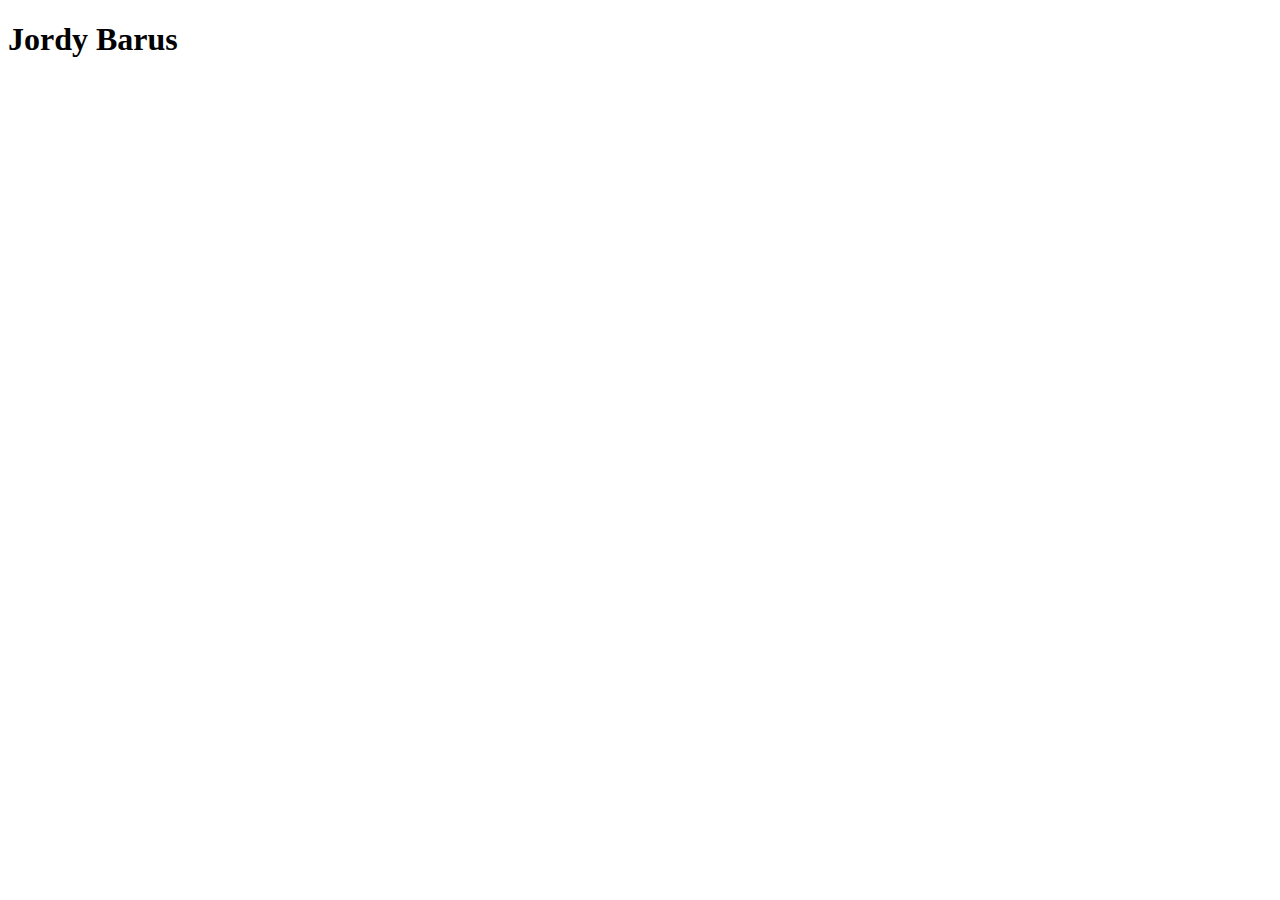
==== index.html @ 9f773d2d "first commit" ====
<!DOCTYPE html>
<html lang="en">
<head>
    <meta charset="UTF-8">
    <meta name="viewport" content="width=device-width, initial-scale=1.0">
    <title>Jordy Barus Website</title>
</head>
<body>
    <h1>Jordy Barus</h1>
</body>
</html>
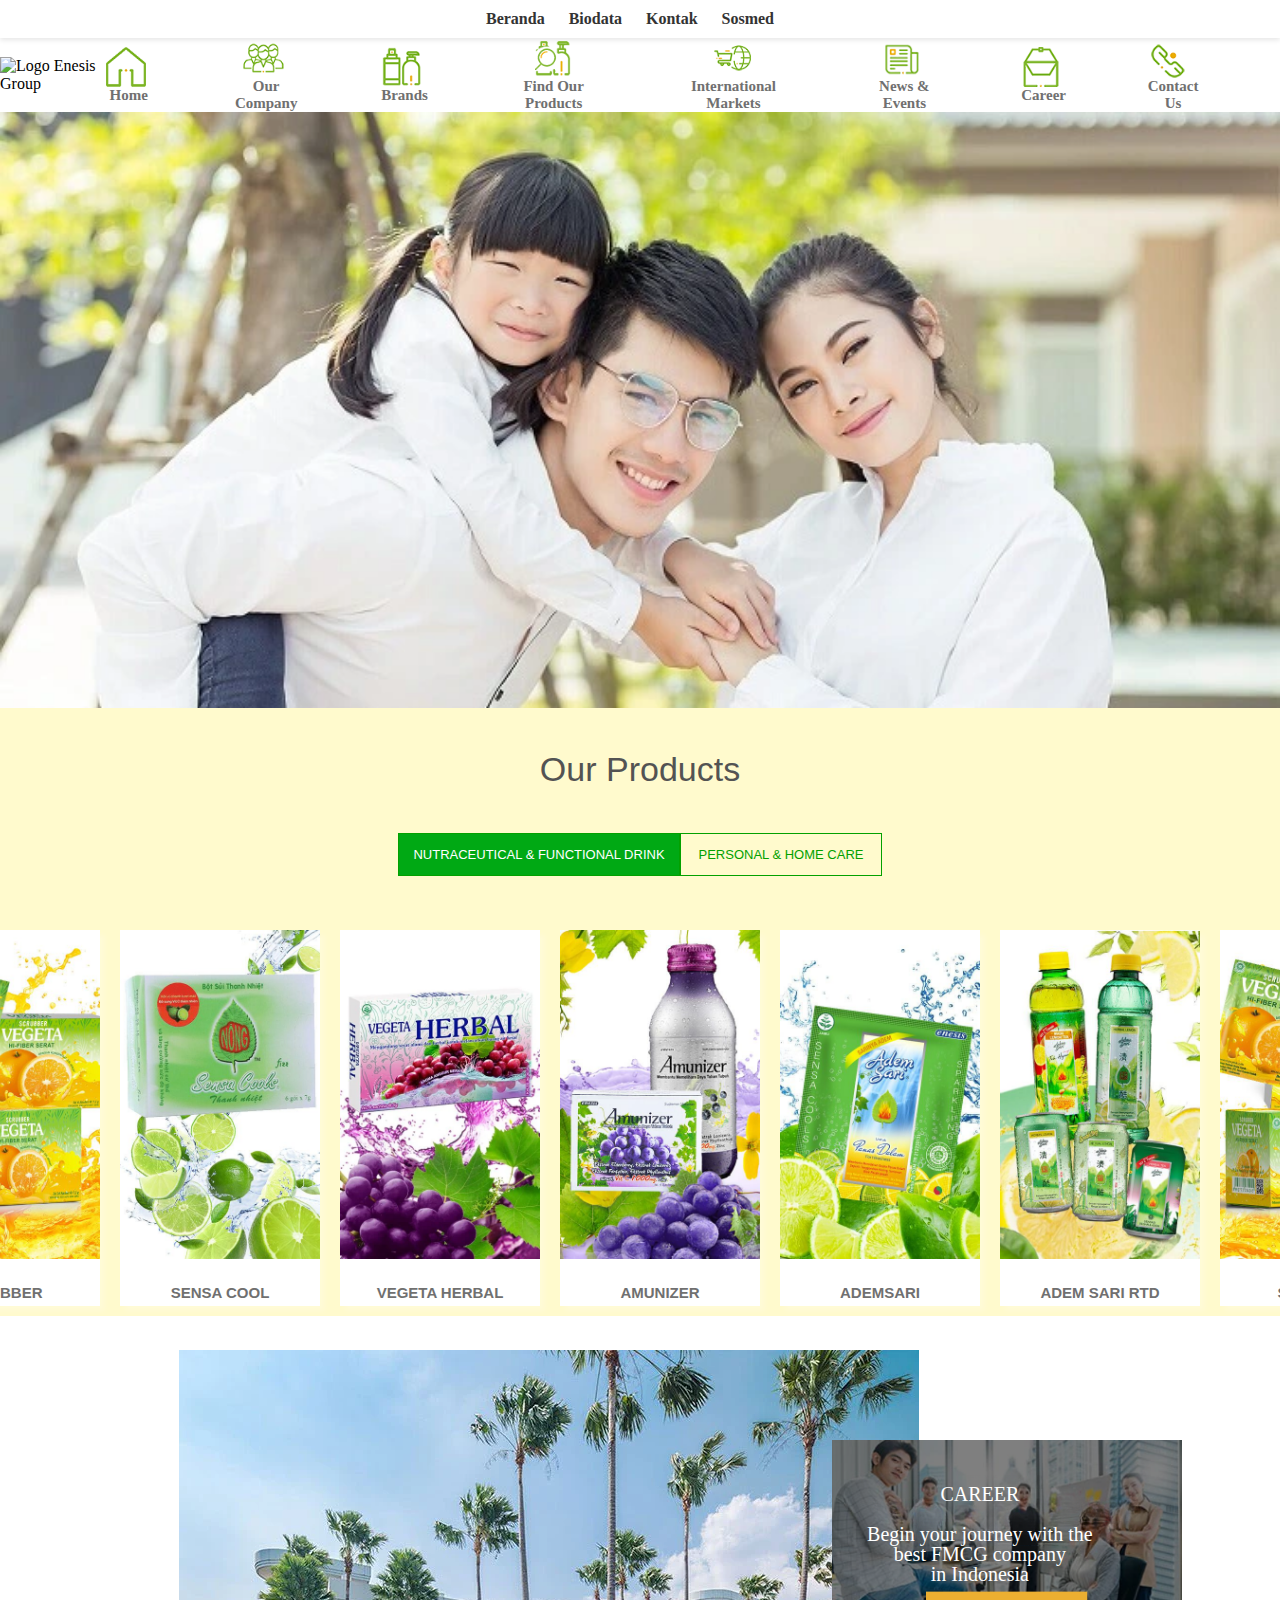
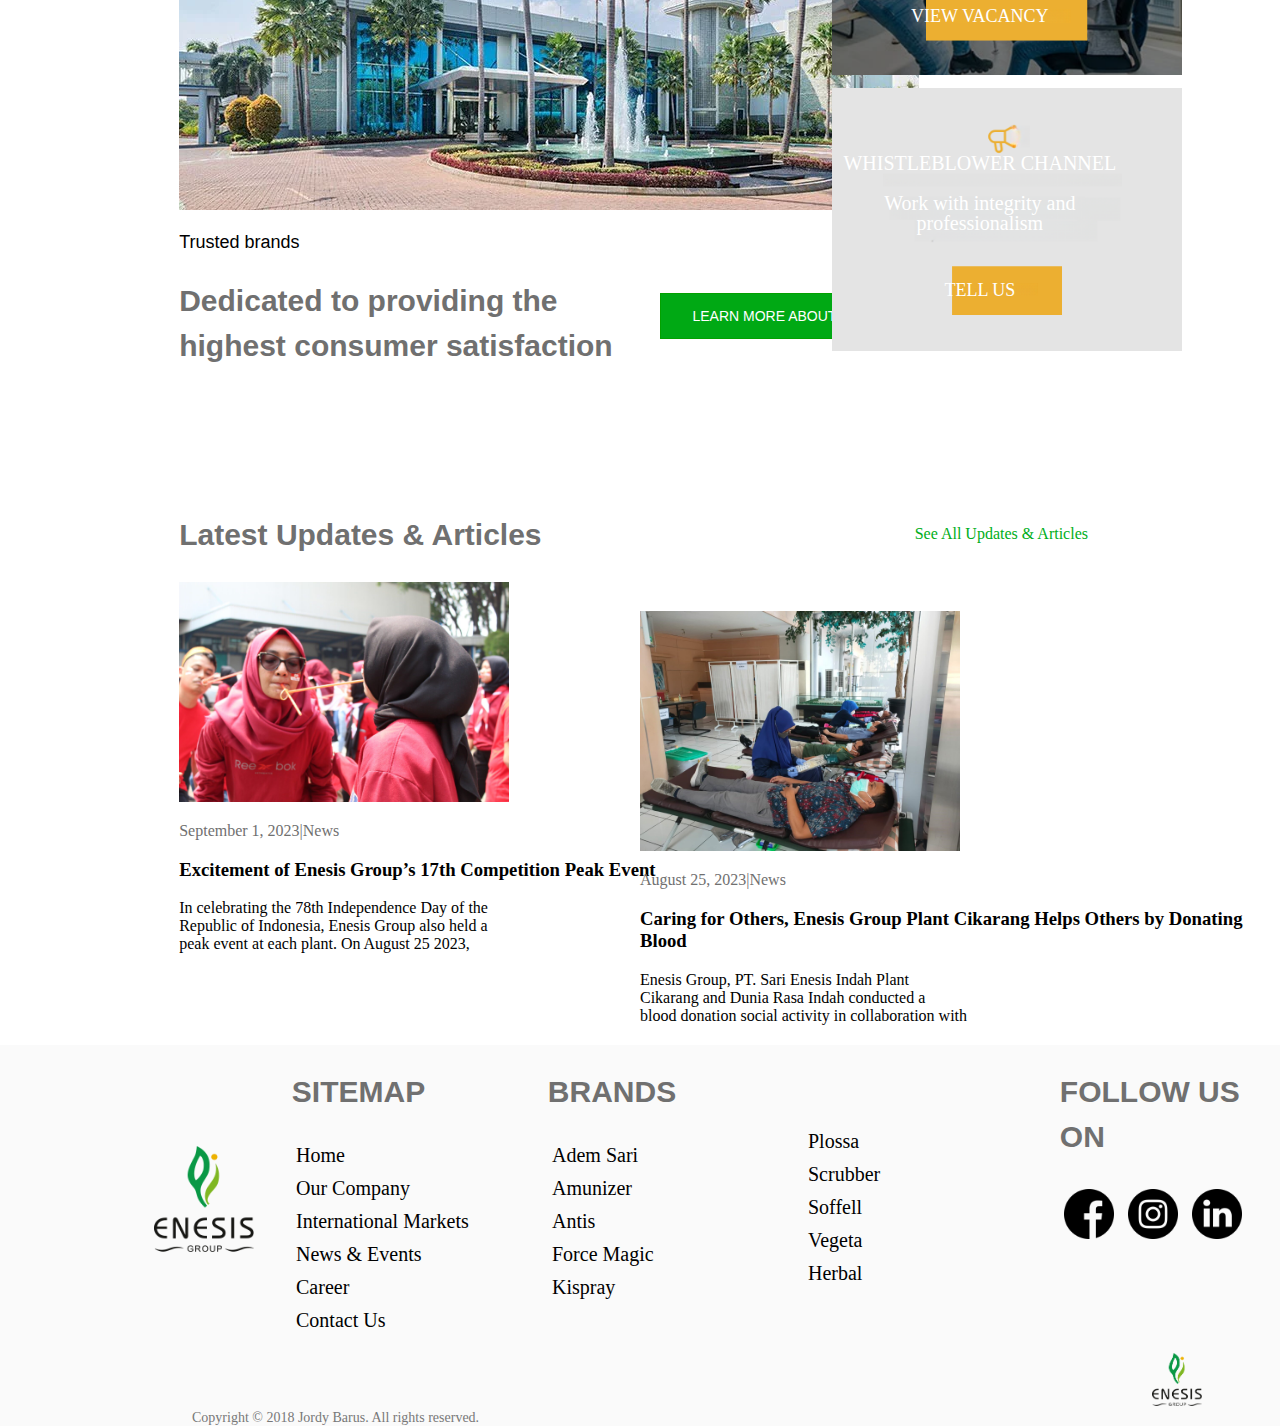
==== commit 163d0fad: "initial commit" ====
--- a/index.html
+++ b/index.html
@@ -1,11 +1,238 @@
 <!DOCTYPE html>
 <html lang="en">
+
 <head>
     <meta charset="UTF-8">
     <meta name="viewport" content="width=device-width, initial-scale=1.0">
-    <title>Jordy Barus Website</title>
+    <link rel="stylesheet" type="text/css" href="style.css">
+    <title>Enesis Group</title>
 </head>
+
+<header>
+    <nav class="navb">
+        <ul>
+            <li><a href="index.html">Beranda</a></li>
+            <li><a href="Biodata.html">Biodata</a></li>
+            <li><a href="Contact_us.html">Kontak</a></li>
+            <li><a href="Sosmed.html">Sosmed</a></li>
+        </ul>
+    </nav>
+</header>
+
 <body>
-    <h1>Jordy Barus</h1>
+
+    <header>
+        <nav class="nav">
+            <a class="nvk">
+                <img src="https://enesis.com/wp-content/themes/enesis/images/logo.svg" alt="Logo Enesis Group"
+                    width="200" height="150">
+            </a>
+            <ul class="navbar">
+                <li>
+                    <img src="Bahan/home.png" alt="Home">
+                    <span>Home</span>
+                </li>
+                <li>
+                    <img src="Bahan/company-1-1.gif" alt="Company">
+                    <span>Our Company</span>
+                </li>
+                <li>
+                    <img src="Bahan/product.gif" alt="Products">
+                    <span>Brands</span>
+                </li>
+                <li>
+                    <img src="Bahan/Find-Our-Product-1.gif" alt="Find">
+                    <span>Find Our Products</span>
+                </li>
+                <li>
+                    <img src="Bahan/international-market-1.gif" alt="Markets">
+                    <span>International Markets</span>
+                </li>
+                <li class="news-event">
+                    <img src="Bahan/paper_icon.jpg" alt="News">
+                    <span>News & Events</span>
+                </li>
+                <li>
+                    <img src="Bahan/career-2.gif" alt="Career">
+                    <span>Career</span>
+                </li>
+                <li>
+                    <img src="Bahan/contact-1.gif" alt="Contact">
+                    <span>Contact Us</span>
+                </li>
+            </ul>
+        </nav>
+    </header>
+
+    <div class="image-list">
+
+        <div class="content">
+            <img src="Bahan/banner_slider_img1.webp" alt="slide1" class="img-full-width">
+        </div>
+
+        <div>
+            <P>Our Products</P>
+
+            <div class="container">
+                <div class="column1">
+                    <p>NUTRACEUTICAL & FUNCTIONAL DRINK</p>
+                </div>
+                <div class="column2">
+                    <p>PERSONAL & HOME CARE</p>
+                </div>
+            </div>
+
+        </div>
+        <ul>
+            <li class="image-item">
+                <img src="Bahan/scrubber-3.jpg" alt="Scrubber" class="item-image">
+                <span class="item-text">SCRUBBER</span>
+            </li>
+            <li class="image-item">
+                <img src="Bahan/sensacool-1.jpg" alt="Sensacool" class="item-image">
+                <span class="item-text">SENSA COOL</span>
+            </li>
+            <li class="image-item">
+                <img src="Bahan/06-Vegeta-Herbal-2-1.webp" alt="Vegeta" class="item-image">
+                <span class="item-text">VEGETA HERBAL</span>
+            </li>
+            <li class="image-item">
+                <img src="Bahan/amunizer-1.jpg" alt="Amunizer" class="item-image">
+                <span class="item-text">AMUNIZER</span>
+            </li>
+            <li class="image-item">
+                <img src="Bahan/ademsari-1.jpg" alt="Ademsari" class="item-image">
+                <span class="item-text">ADEMSARI</span>
+            </li>
+            <li class="image-item">
+                <img src="Bahan/ademsarichinku-1.jpg" alt="Ademsarirtd" class="item-image">
+                <span class="item-text">ADEM SARI RTD</span>
+            </li>
+            <li class="image-item">
+                <img src="Bahan/scrubber-3.jpg" alt="Scrubber" class="item-image">
+                <span class="item-text">SCRUBBER</span>
+            </li>
+        </ul>
+    </div>
+
+    <div class="enesis">
+        <img src="Bahan/enesis.webp" alt="enesis" class="enesis1">
+        <p>Trusted brands</p>
+    </div>
+
+
+    <h2>Dedicated to providing the <br>highest consumer satisfaction</h2>
+    <div class="column3">
+        <p>LEARN MORE ABOUT US</p>
+    </div>
+
+    <div class="iklan1">
+        <img src="Bahan/iklan1_clipdrop-remove-text.png" alt="iklan" class="iklan1-img">
+        <div class="teks-di-gambar">CAREER<br><br>Begin your journey with the<br>best FMCG company<br> in Indonesia
+        </div>
+        <div class="teks-di-gambarr1">VIEW VACANCY</div>
+    </div>
+
+    <div class="iklan2">
+        <img src="Bahan/iklan2_clipdrop-remove-text.png" alt="iklan" class="iklan2-img">
+        <div class="teks-di-gambar">WHISTLEBLOWER CHANNEL<br><br>Work with integrity and<br>professionalism</div>
+        <div class="teks-di-gambarr2">TELL US</div>
+    </div>
+
+    <br><br>
+    <div class="latest">
+        <h2>Latest Updates & Articles</h2>
+        <a class="see-all">See All Updates & Articles</a>
+    </div>
+    </div>
+
+
+    <div class="Berita1">
+        <img src="Bahan/IMG_8330-1536x1024.jpg" alt="berita1" class="berita1">
+        <p>
+            September 1, 2023|News<br>
+        <h3>Excitement of Enesis Group’s 17th Competition Peak Event</h3>
+        In celebrating the 78th Independence Day of the<br> Republic of Indonesia, Enesis Group also held a <br>peak
+        event at each plant. On August 25 2023,
+        </p>
+    </div>
+
+    <div class="Berita2">
+        <img src="Bahan/Donor-darah-SEI-CIKARANG-1536x1152.jpeg" alt="berita2" class="berita2">
+        <p>
+            August 25, 2023|News<br>
+        <h3>Caring for Others, Enesis Group Plant Cikarang Helps Others by Donating Blood</h3>
+        Enesis Group, PT. Sari Enesis Indah Plant<br> Cikarang and Dunia Rasa Indah conducted a<br>blood donation social
+        activity in collaboration with
+        </p>
+    </div>
+
+    <footer>
+        <div id="footercontainer">
+            <div class="logo1">
+                <img src="Bahan/logo_footer.svg" alt="image logo">
+            </div>
+
+
+            <div>
+                <h2>SITEMAP</h2>
+                <ul>
+                    <li>Home</li>
+                    <li>Our Company</li>
+                    <li>International Markets</li>
+                    <li>News & Events</li>
+                    <li>Career</li>
+                    <li>Contact Us</li>
+                </ul>
+            </div>
+
+            <div>
+                <h2>BRANDS</h2>
+                <ul>
+                    <li>Adem Sari</li>
+                    <li>Amunizer</li>
+                    <li>Antis</li>
+                    <li>Force Magic</li>
+                    <li>Kispray</li>
+                </ul>
+            </div>
+            <div class="v">
+                <ul>
+                    <li>Plossa</li>
+                    <li>Scrubber</li>
+                    <li>Soffell</li>
+                    <li>Vegeta</li>
+                    <li>Herbal</li>
+                </ul>
+            </div>
+
+            <div>
+                <h2>FOLLOW US ON</h2>
+                <ul>
+                    <li class="fb">
+                        <img src="Bahan/facebook.png" alt="Facebook">
+                    </li>
+                    <li class="ig">
+                        <img src="Bahan/instagram.png" alt="Instagram">
+                    </li>
+                    <li class="ln">
+                        <img src="Bahan/linkedin.png" alt="Linkedin">
+                    </li>
+                </ul>
+
+            </div>
+
+        </div>
+
+        <div class="logo2">
+            <img src="Bahan/logo_footer.svg" alt="image logo">
+        </div>
+
+        <div id="copyright">
+            Copyright © 2018 Jordy Barus. All rights reserved.
+        </div>
+    </footer>
+
 </body>
+
 </html>--- a/style.css
+++ b/style.css
@@ -0,0 +1,493 @@
+    body, html {
+        height: 100%;
+        margin: 0;
+        padding: 0;
+    }
+
+    .nav {
+        display: flex;
+        align-items: center;
+        justify-content: space-between;
+    }
+
+    .navbar {
+        display:contents;
+    }
+
+    .navbar li {
+        display: flex;
+        flex-direction: column;
+        align-items: center;
+        margin-right: 80px;
+        text-align: center; /* Mengatur teks menjadi tengah secara horizontal */
+    }
+
+    .navbar img {
+        max-width: 400px; /* Ganti ukuran maksimum sesuai keinginan Anda */
+        max-height: 40px; /* Ganti ukuran maksimum sesuai keinginan Anda */
+        margin-right: 5px;
+    }
+
+    .navbar span {
+        font-size: 15px;
+        color: #707070;
+        font-weight: 800;
+    }
+
+    .img-full-width {
+        width: 100%;
+        height: auto;
+    }
+
+    .image-list {
+        text-align: center;
+        font-size: 34px;
+        font-family: "Helvetica Neue", Arial, sans-serif;
+        color: rgb(83, 83, 83);
+        background-color:lemonchiffon
+    }
+
+    .container {
+        display: flex;
+        padding: 10px;
+        justify-content: center;
+    }
+
+    .column1 {
+        border: 1px solid #03a100; /* Border kolom */
+        color: white;
+        font-size: 13px;
+        font-family:Arial, Helvetica, sans-serif;
+        background-color: rgb(0, 169, 20); /* Warna latar belakang kolom */
+        text-align: center; /* Pusatkan teks horizontalnya */
+        width: 280px; /* Sesuaikan ukuran kolom sesuai keinginan Anda */
+    }
+
+    .column2 {
+        border: 1px solid #03a100; /* Border kolom */
+        color: #03a100;
+        font-size: 13px;
+        font-family:Arial, Helvetica, sans-serif;
+        background-color: lemonchiffon; /* Warna latar belakang kolom */
+        text-align: center; /* Pusatkan teks horizontalnya */
+        width: 200px; /* Sesuaikan ukuran kolom sesuai keinginan Anda */
+    }
+
+
+    .column p {
+        font-size: 16px; /* Ukuran teks isi kolom */
+    }
+
+
+    .image-list ul {
+        list-style: none;
+        display: flex;
+        justify-content: center; /* Mengatur tata letak horizontal */
+    }
+
+    .image-item {
+        background-color: white;
+        box-shadow: 5px 5px 5px rgba(255, 255, 255, 0.2); /* Menambahkan box shadow */
+        margin: 10px; /* Atur margin sesuai keinginan Anda */
+    }
+
+    .item-image {
+        max-width: 200px; /* Ganti ukuran maksimum gambar sesuai keinginan Anda */
+    }
+
+    .item-text {
+        font-size: 15px;
+        color: #707070;
+        font-weight: 800;
+    }
+
+
+    .enesis1 {
+        margin-left: 14%;
+    }
+
+    .enesis p { 
+        font-family: 'Noto Sans', sans-serif;   
+        font-size: 18px;
+        margin-left: 14%;
+    }
+
+    h2 {
+        color: #707070;
+        font-family: Arial, sans-serif; /* Nama font */
+        font-size: 30px; /* Ukuran font */
+        margin-left: 14%;
+        line-height: 1.5; /* Jarak antara baris */
+    }
+
+    .column3 {
+        border: 1px solid #03a100; /* Border kolom */
+        color: white;
+        font-size: 14px;
+        font-family:Arial, Helvetica, sans-serif;
+        background-color: rgb(0, 169, 20); /* Warna latar belakang kolom */
+        text-align: center; /* Pusatkan teks horizontalnya */
+        width: 230px;
+        margin: -100px auto;
+        margin-left: 660px;
+    }
+
+    .iklan1 {
+        position: relative; /* Diperlukan untuk mengatur posisi teks */
+        margin-left: 65%; /* Geser dari sisi kiri */
+        margin-top: -39%; /* Pergeseran ke atas */
+    }
+
+    .iklan1-img {
+        max-width: 350px;
+        height: auto;
+        display: block; /* Untuk menghilangkan ruang putih di bawah gambar */
+    }
+
+    .teks-di-gambar {
+        position: absolute;
+        top: 40%; /* Tempatkan teks tepat di tengah vertikal gambar */
+        left: 33%; /* Tempatkan teks tepat di tengah horizontal gambar */
+        transform: translate(-50%, -50%); /* Untuk memposisikan teks di tengah gambar */
+        text-align: center; /* Ratakan teks secara horizontal */
+        line-height: 1;
+        color: white; /* Warna teks */
+        font-size: 20px;
+    }
+
+    .teks-di-gambarr1 {
+        position: absolute;
+        top: 75%; /* Tempatkan teks tepat di tengah vertikal gambar */
+        left: 33%; /* Tempatkan teks tepat di tengah horizontal gambar */
+        transform: translate(-50%, -50%); /* Untuk memposisikan teks di tengah gambar */
+        text-align: center; /* Ratakan teks secara horizontal */
+        line-height: 1;
+        color: white; /* Warna teks */
+        font-size: 18px;
+    }
+
+    .iklan2 {
+        position: relative; /* Diperlukan untuk mengatur posisi teks */
+        margin-left: 65%; /* Geser dari sisi kiri */
+        margin-top: 1%; /* Pergeseran ke atas */
+    }
+
+    .iklan2-img {
+        max-width: 350px;
+        height: auto;
+        display: block; /* Untuk menghilangkan ruang putih di bawah gambar */
+    }
+
+    .teks-di-gambar {
+        position: absolute;
+        top: 40%; /* Tempatkan teks tepat di tengah vertikal gambar */
+        left: 33%; /* Tempatkan teks tepat di tengah horizontal gambar */
+        transform: translate(-50%, -50%); /* Untuk memposisikan teks di tengah gambar */
+        text-align: center; /* Ratakan teks secara horizontal */
+        line-height: 1;
+        color: white; /* Warna teks */
+        font-size: 20px;
+    }
+
+    .teks-di-gambarr2 {
+        position: absolute;
+        top: 77%; /* Tempatkan teks tepat di tengah vertikal gambar */
+        left: 33%; /* Tempatkan teks tepat di tengah horizontal gambar */
+        transform: translate(-50%, -50%); /* Untuk memposisikan teks di tengah gambar */
+        text-align: center; /* Ratakan teks secara horizontal */
+        line-height: 1;
+        color: white; /* Warna teks */
+        font-size: 18px;
+    }
+
+    .latest {
+        margin-top: 100px;
+        display: flex;
+        justify-content: space-between;
+        align-items: center;
+    }
+
+    .see-all {
+        color: #00ae20;
+        margin-right: 15%;
+    }
+
+    .see-all:hover {
+        text-decoration: underline;
+    }
+
+    .Berita1 {
+        margin-left: 14%;
+    }
+
+    .berita1 {
+        max-width: 30%;
+    }
+
+    .Berita1 p {
+        color: #707070;
+    }
+
+    .Berita2 {
+        margin-left: 50%;
+        margin-top: -28%;
+    }
+
+    .berita2 {
+        max-width: 50%;
+    }
+
+    .Berita2 p {
+        color: #707070;
+    }
+
+
+    footer {
+        margin-top: 20px;
+        background-color: #fafafa;
+        padding-bottom: 0px;
+        
+    }
+
+    #footercontainer {
+        display: flex;
+        
+    }
+
+    #footercontainer div {
+        width: 30%;
+    }
+
+    footer ul li {
+        font-size: 20px;
+        list-style-type: none;
+        padding: 5px 0;
+    }
+
+    .v {
+        margin-top: 5%;
+    }
+
+    /* Ikon logo pengguna */
+    .logo1 {
+        position: relative;
+        display: flex;
+    }
+
+    .logo1 img {
+        width: 100px;
+        margin-left: 60%;
+    }
+
+    .footer-title {
+        display: flex;
+        align-items: center;
+        font-size: 10px;
+    }
+
+
+    .logo2 img {
+        width: 50px;
+        margin-left: 90%;
+    }
+
+    /* CSS untuk elemen dengan class "fb" */
+    .fb {
+        display: inline-block;
+        list-style: none;
+        margin-right: 10px; /* Atur jarak antara ikon dan teks */
+    }
+
+    .fb img {
+        max-width: 50px; /* Ubah sesuai ukuran yang diinginkan */
+    }
+
+    /* CSS untuk elemen dengan class "ig" */
+    .ig {
+        display: inline-block;
+        list-style: none;
+        margin-right: 10px; /* Atur jarak antara ikon dan teks */
+    }
+
+    .ig img {
+        max-width: 50px; /* Ubah sesuai ukuran yang diinginkan */
+    }
+
+    /* CSS untuk elemen dengan class "ln" */
+    .ln {
+        display: inline-block;
+        list-style: none;
+        margin-right: 10px; /* Atur jarak antara ikon dan teks */
+    }
+
+    .ln img {
+        max-width: 50px; /* Ubah sesuai ukuran yang diinginkan */
+    }
+
+    #copyright {
+        margin-left: 15%;
+        font-size: 14px; /* Ubah ukuran font sesuai keinginan Anda */
+        color: #787878; /* Ubah warna teks sesuai keinginan Anda */
+    }
+
+
+
+    body.bodyb {
+        font-family: Arial, sans-serif;
+        background-color: #0f007e;
+        margin: 0;
+        padding: 0;
+    }
+
+    .containerb {
+        max-width: 800px;
+        margin: 0 auto;
+        background-color: #a9cffa;
+        border-radius: 8px;
+        box-shadow: 0 0 10px rgba(0, 0, 0, 0.1);
+        padding: 20px;
+        text-align: center;
+    }
+
+    .titleb {
+        font-size: 28px;
+        color: #333;
+        margin-bottom: 20px;
+    }
+
+    .profile-imageb {
+        display: block;
+        margin: 0 auto;
+        border: 5px solid #fff;
+        border-radius: 50%;
+        box-shadow: 0 0 10px rgba(0, 0, 0, 0.3);
+        max-width: 200px;
+    }
+
+    .infob {
+        font-size: 18px;
+        color: #555;
+        margin: 10px 0;
+    }
+
+    .section-titleb {
+        font-size: 22px;
+        color: #333;
+        margin-top: 20px;
+        border-bottom: 2px solid #007BFF;
+        padding-bottom: 10px;
+    }
+
+    /* Style navigation menu */
+    .navb {
+        text-align: center; 
+        background-color: #fff; 
+        box-shadow: 0px 2px 5px rgba(0, 0, 0, 0.1);
+        padding: 10px 0; /* Ruang di atas dan bawah menu */
+    }
+
+    .navb ul {
+        list-style: none;
+        padding: 0;
+        margin: 0;
+        display: inline-block; 
+    }
+
+    .navb ul li {
+        display: inline;
+        margin-right: 20px;
+    }
+
+    .navb ul li a {
+        text-decoration: none;
+        color: #333;
+        font-weight: bold;
+        transition: color 0.3s;
+    }
+
+    .navb ul li a:hover {
+        color: #007BFF;
+    }
+
+
+    .listb {
+        list-style-type: none; 
+    }
+
+    .bodyy {
+        background-color: #00379c;
+    }
+
+    .logo-ikon {
+        display: flex;
+        align-items: center;
+        justify-content: center;
+        height: 340px;
+    }
+
+    .a-ikon {
+        background-color: white;
+        color: black;
+        text-decoration: none;
+        font-size: 30px;
+        width: 150px;
+        height: 150px;
+        display: flex;
+        flex-direction: column;
+        justify-content: space-evenly;
+        align-items: center;
+        border-radius: 50px;
+        box-shadow: 10px 10px 5px 0px rgba(0,0,0,0.75);
+        -webkit-box-shadow: 10px 10px 5px 0px rgba(0,0,0,0.75);
+        -moz-box-shadow: 10px 10px 5px 0px rgba(0,0,0,0.75);
+    }
+
+    .a-ikon1 {
+        background-color: white;
+        color: black;
+        text-decoration: none;
+        font-size: 30px;
+        width: 150px;
+        height: 150px;
+        display: flex;
+        flex-direction: column;
+        justify-content: space-evenly;
+        align-items: center;
+        border-radius: 50px;
+        box-shadow: 10px 10px 5px 0px rgba(0,0,0,0.75);
+        -webkit-box-shadow: 10px 10px 5px 0px rgba(0,0,0,0.75);
+        -moz-box-shadow: 10px 10px 5px 0px rgba(0,0,0,0.75);
+    }
+
+    .a-ikon2 {
+        background-color: white;
+        color: black;
+        text-decoration: none;
+        font-size: 30px;
+        width: 150px;
+        height: 150px;
+        display: flex;
+        flex-direction: column;
+        justify-content: space-evenly;
+        align-items: center;
+        border-radius: 50px;
+        box-shadow: 10px 10px 5px 0px rgba(0,0,0,0.75);
+        -webkit-box-shadow: 10px 10px 5px 0px rgba(0,0,0,0.75);
+        -moz-box-shadow: 10px 10px 5px 0px rgba(0,0,0,0.75);
+    }
+
+    .img-ig {
+        width: 50%;
+        height: 50%;
+        margin-top: 2px;
+    }
+
+    .img-fb {
+        width: 50%;
+        height: 50%;
+    }
+
+    .img-tw {
+        width: 50%;
+        height: 50%;
+    }